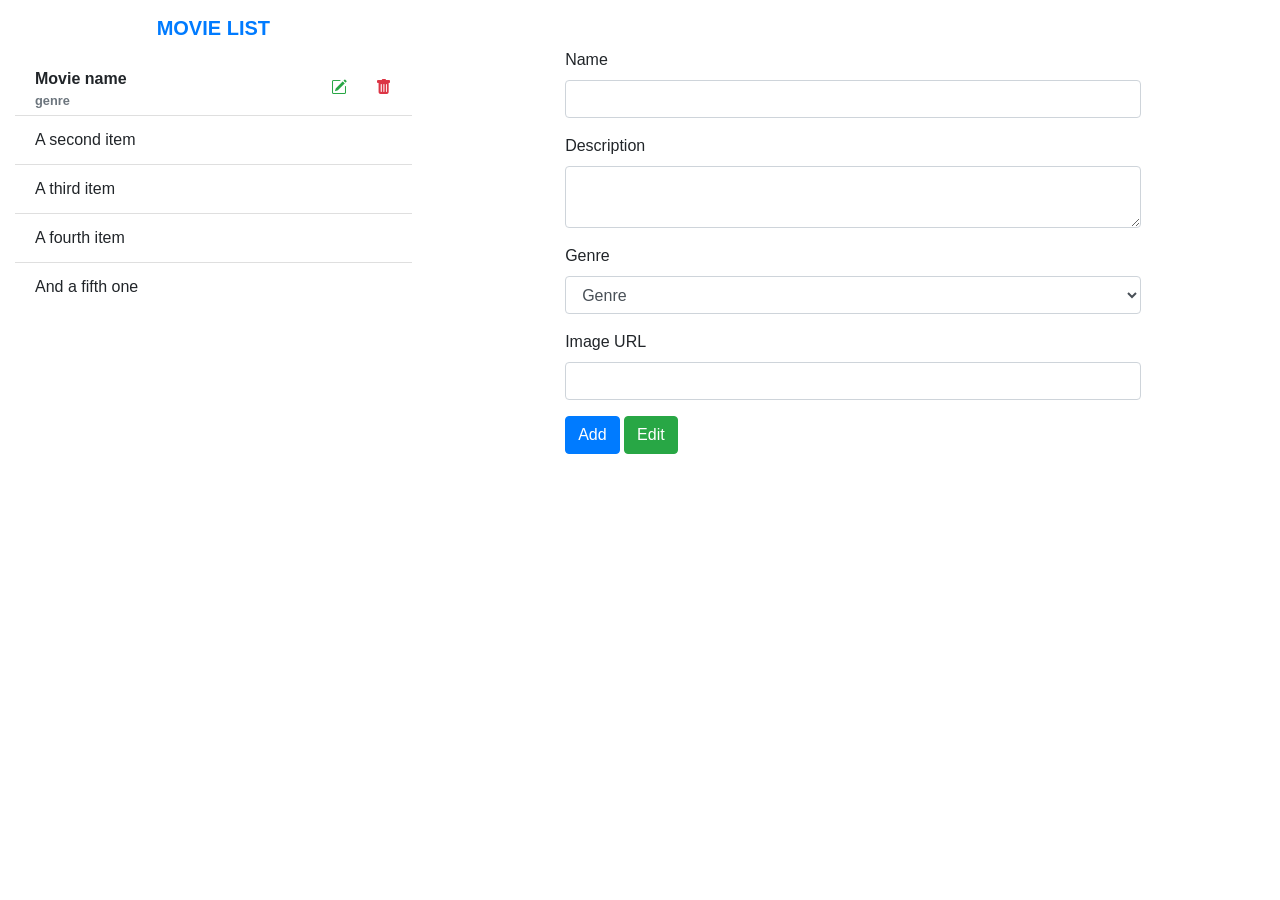
==== back-office/admin.html @ e2598bc6 "admin page" ====
<!doctype html>
<html lang="en">
  <head>
    <!-- Required meta tags -->
    <meta charset="utf-8">
    <meta name="viewport" content="width=device-width, initial-scale=1, shrink-to-fit=no">

    <!-- Bootstrap CSS -->
    <link rel="stylesheet" href="https://cdn.jsdelivr.net/npm/bootstrap@4.6.1/dist/css/bootstrap.min.css" integrity="sha384-zCbKRCUGaJDkqS1kPbPd7TveP5iyJE0EjAuZQTgFLD2ylzuqKfdKlfG/eSrtxUkn" crossorigin="anonymous">
    <!-- Bootstrap Icon -->
    <link rel="stylesheet" href="https://cdn.jsdelivr.net/npm/bootstrap-icons@1.7.2/font/bootstrap-icons.css">
    <title>Admin</title>
  </head>
  <body>
      <main>
          <section class="container-fluid">
              <div class="row">
                  <div id="movie-list" class="col-4 vh-100">
                      <h5 class="font-weight-bold text-uppercase text-center py-3 text-primary">Movie list</h5>
                    <ul class="list-group list-group-flush">
                        <li class="list-group-item d-flex justify-content-between align-items">
                            <div style="line-height: 5px;">
                                <p class="font-weight-bold">Movie name</p>
                                <small class="text-muted font-weight-bold">genre</small>
                            </div>
                            <div>
                                <i id="editIcon" class="text-success bi bi-pencil-square mr-4" style="cursor: pointer;"></i>
                                <i id="deleteIcon" class="text-danger bi bi-trash-fill" style="cursor: pointer;"></i>
                            </div>
                        </li>
                        <li class="list-group-item">A second item</li>
                        <li class="list-group-item">A third item</li>
                        <li class="list-group-item">A fourth item</li>
                        <li class="list-group-item">And a fifth one</li>
                      </ul>
                  </div>
                  <div  class="col-8 vh-100">
                    <form id="form-submit" class="py-5" style="width: 70%; margin: 0 auto;">
                        <div class="form-group">
                          <label for="name">Name</label>
                          <input type="text" class="form-control" id="name" aria-describedby="emailHelp">
                        </div>
                        <div class="form-group">
                          <label for="description">Description</label>
                          <textarea type="text" class="form-control" id="description"></textarea>
                        </div>
                        <div class="form-group">
                            <label for="genre">Genre</label>
                            <select id="genre" class="form-control">
                                <option selected>Genre</option>
                                <option value="romantic">Romantic</option>
                                <option value="horror">Horror</option>
                                <option value="comedy">Comedy</option>
                                <option value="drama">Drama</option>
                                <option value="action">Action</option>
                            </select>
                        </div>
                        <div class="form-group">
                            <label for="imageUrl">Image URL</label>
                            <input type="url" class="form-control" id="imageUrl" aria-describedby="emailHelp">
                          </div>
                        <button type="submit" class="btn btn-primary">Add</button>
                        <button type="button" class="btn btn-success" id="edit-btn">Edit</button>
                      </form>
                  </div>
              </div>
          </section>
      </main>
    

    <script src="./admin.js"></script>
    <script src="https://cdn.jsdelivr.net/npm/jquery@3.5.1/dist/jquery.slim.min.js" integrity="sha384-DfXdz2htPH0lsSSs5nCTpuj/zy4C+OGpamoFVy38MVBnE+IbbVYUew+OrCXaRkfj" crossorigin="anonymous"></script>
    <script src="https://cdn.jsdelivr.net/npm/popper.js@1.16.1/dist/umd/popper.min.js" integrity="sha384-9/reFTGAW83EW2RDu2S0VKaIzap3H66lZH81PoYlFhbGU+6BZp6G7niu735Sk7lN" crossorigin="anonymous"></script>
    <script src="https://cdn.jsdelivr.net/npm/bootstrap@4.6.1/dist/js/bootstrap.min.js" integrity="sha384-VHvPCCyXqtD5DqJeNxl2dtTyhF78xXNXdkwX1CZeRusQfRKp+tA7hAShOK/B/fQ2" crossorigin="anonymous"></script>
  </body>
</html>
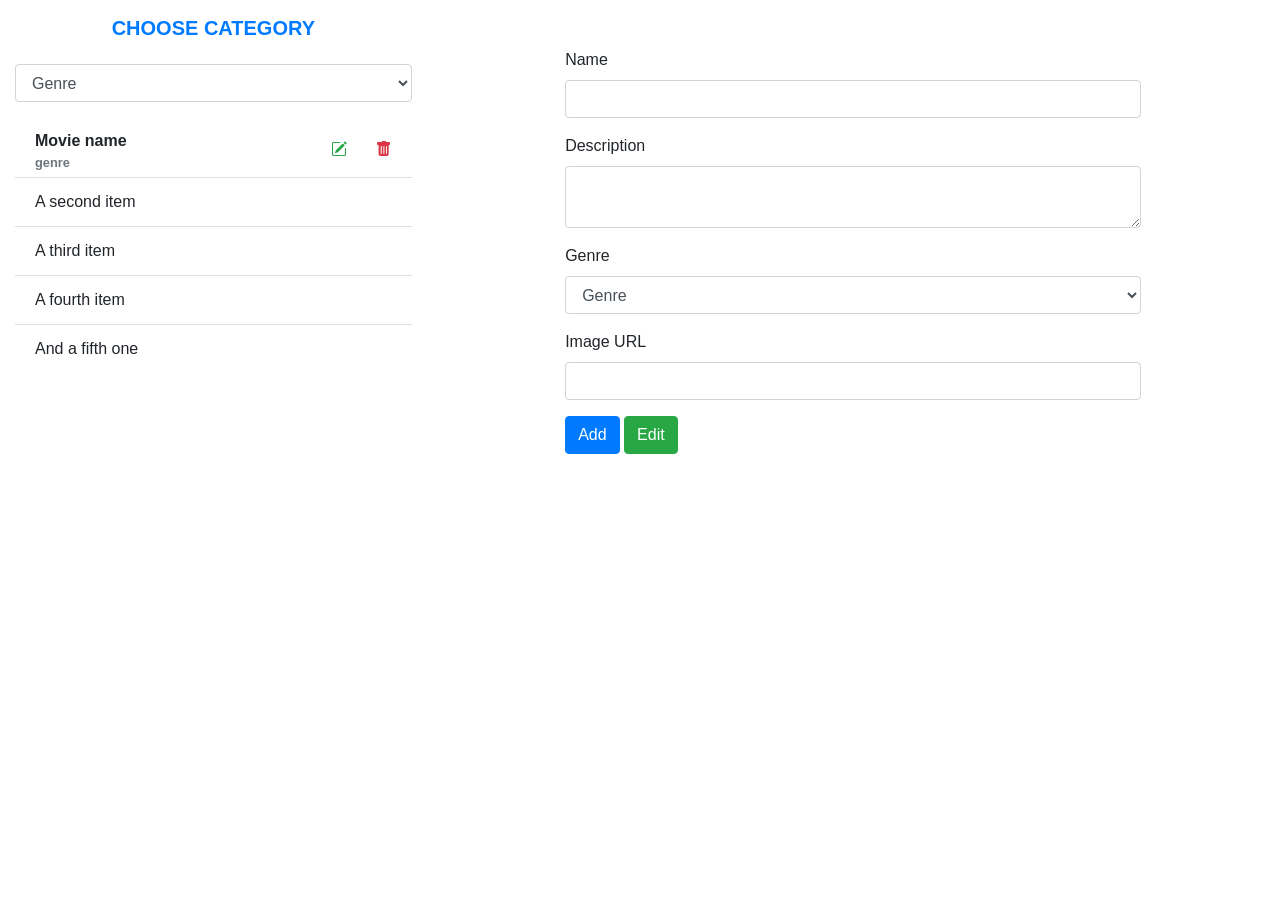
==== commit ec8acaa7: "movie list" ====
--- a/back-office/admin.html
+++ b/back-office/admin.html
@@ -16,8 +16,18 @@
           <section class="container-fluid">
               <div class="row">
                   <div id="movie-list" class="col-4 vh-100">
-                      <h5 class="font-weight-bold text-uppercase text-center py-3 text-primary">Movie list</h5>
-                    <ul class="list-group list-group-flush">
+                      <div>
+                        <h5 class="font-weight-bold text-uppercase text-center py-3 text-primary">Choose category</h5>
+                        <select id="genre-list" class="form-control" required>
+                            <option selected>Genre</option>
+                            <option value="romantic">Romantic</option>
+                            <option value="horror">Horror</option>
+                            <option value="comedy">Comedy</option>
+                            <option value="drama">Drama</option>
+                            <option value="action">Action</option>
+                        </select>
+                      </div>
+                    <ul class="list-group list-group-flush mt-4">
                         <li class="list-group-item d-flex justify-content-between align-items">
                             <div style="line-height: 5px;">
                                 <p class="font-weight-bold">Movie name</p>
@@ -38,15 +48,15 @@
                     <form id="form-submit" class="py-5" style="width: 70%; margin: 0 auto;">
                         <div class="form-group">
                           <label for="name">Name</label>
-                          <input type="text" class="form-control" id="name" aria-describedby="emailHelp">
+                          <input type="text" class="form-control" id="name" aria-describedby="emailHelp" required>
                         </div>
                         <div class="form-group">
                           <label for="description">Description</label>
-                          <textarea type="text" class="form-control" id="description"></textarea>
+                          <textarea type="text" class="form-control" id="description" required></textarea>
                         </div>
                         <div class="form-group">
                             <label for="genre">Genre</label>
-                            <select id="genre" class="form-control">
+                            <select id="genre" class="form-control" required>
                                 <option selected>Genre</option>
                                 <option value="romantic">Romantic</option>
                                 <option value="horror">Horror</option>
@@ -57,7 +67,7 @@
                         </div>
                         <div class="form-group">
                             <label for="imageUrl">Image URL</label>
-                            <input type="url" class="form-control" id="imageUrl" aria-describedby="emailHelp">
+                            <input type="url" class="form-control" id="imageUrl" aria-describedby="emailHelp" required>
                           </div>
                         <button type="submit" class="btn btn-primary">Add</button>
                         <button type="button" class="btn btn-success" id="edit-btn">Edit</button>
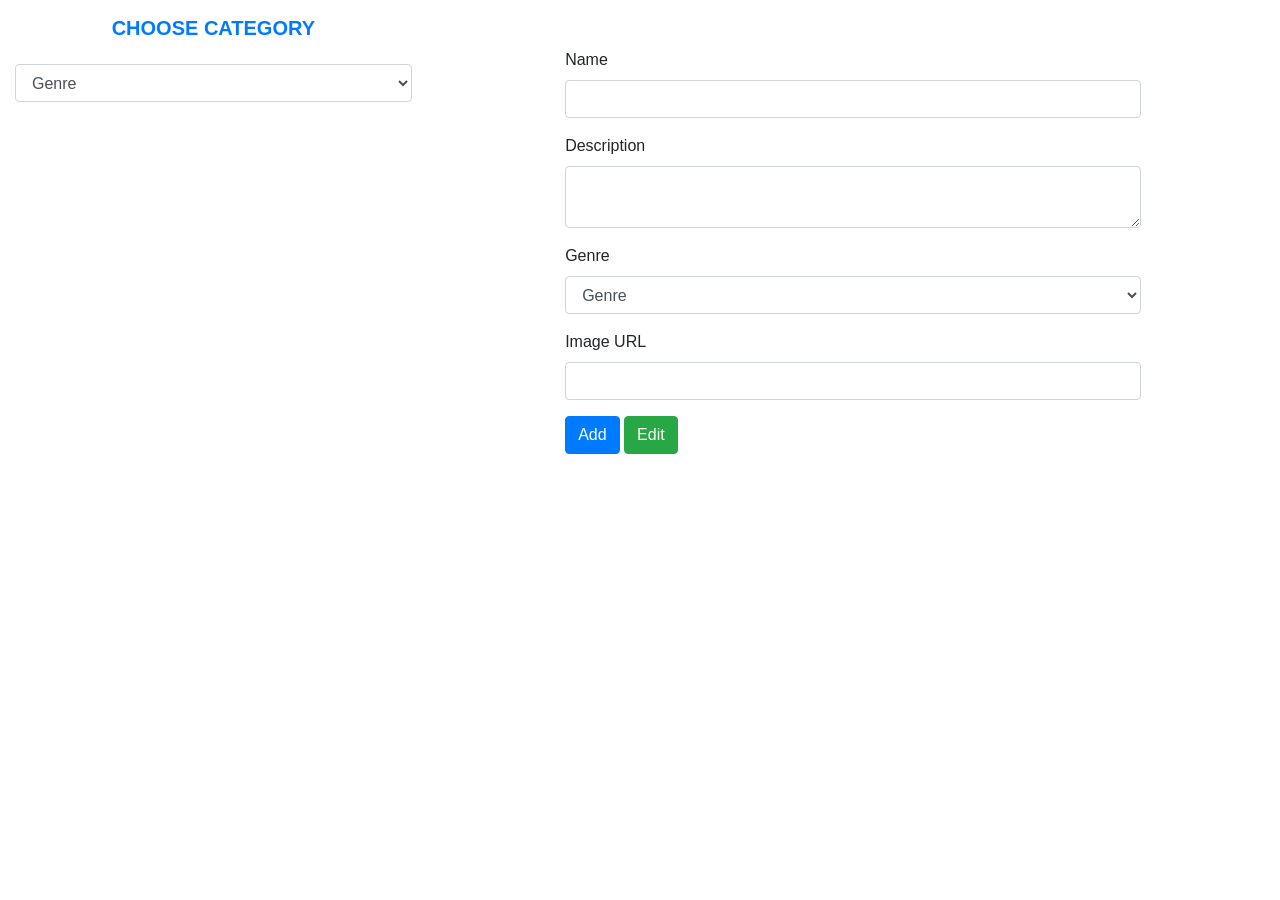
==== commit 0290905e: "displaying category" ====
--- a/back-office/admin.html
+++ b/back-office/admin.html
@@ -15,7 +15,7 @@
       <main>
           <section class="container-fluid">
               <div class="row">
-                  <div id="movie-list" class="col-4 vh-100">
+                  <div class="col-4 vh-100">
                       <div>
                         <h5 class="font-weight-bold text-uppercase text-center py-3 text-primary">Choose category</h5>
                         <select id="genre-list" class="form-control" required>
@@ -27,21 +27,8 @@
                             <option value="action">Action</option>
                         </select>
                       </div>
-                    <ul class="list-group list-group-flush mt-4">
-                        <li class="list-group-item d-flex justify-content-between align-items">
-                            <div style="line-height: 5px;">
-                                <p class="font-weight-bold">Movie name</p>
-                                <small class="text-muted font-weight-bold">genre</small>
-                            </div>
-                            <div>
-                                <i id="editIcon" class="text-success bi bi-pencil-square mr-4" style="cursor: pointer;"></i>
-                                <i id="deleteIcon" class="text-danger bi bi-trash-fill" style="cursor: pointer;"></i>
-                            </div>
-                        </li>
-                        <li class="list-group-item">A second item</li>
-                        <li class="list-group-item">A third item</li>
-                        <li class="list-group-item">A fourth item</li>
-                        <li class="list-group-item">And a fifth one</li>
+                    <ul id="movie-list" class="list-group list-group-flush mt-4">
+
                       </ul>
                   </div>
                   <div  class="col-8 vh-100">
